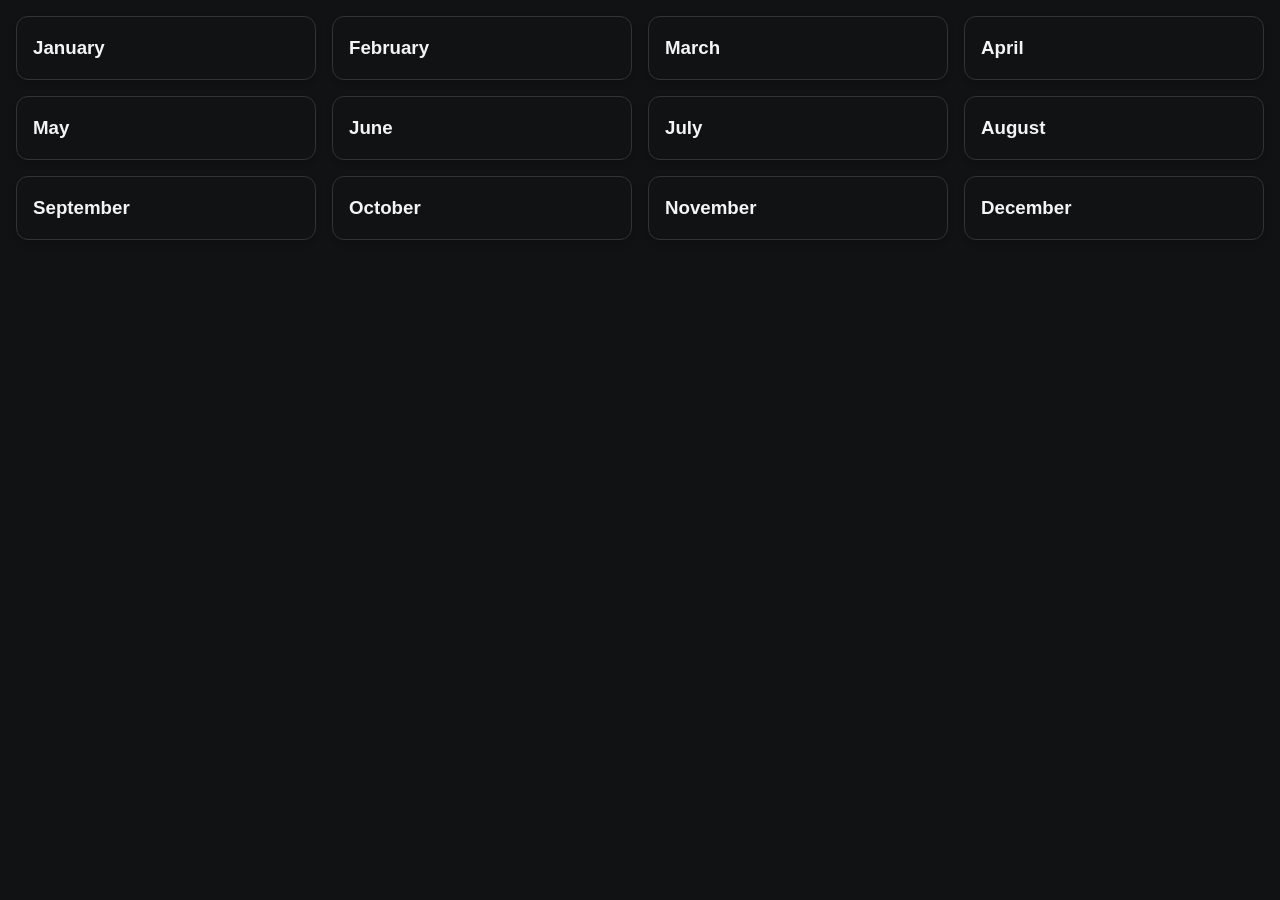
==== index.html @ 1df0e331 "first commit" ====
<!DOCTYPE html>
<html lang="en">
<head>
    <meta charset="UTF-8">
    <meta name="viewport" content="width=device-width, initial-scale=1.0">
    <link rel="stylesheet" href="./css/_style.css">
    <link rel="stylesheet" href="./css/calendar.css">
    <title>Document</title>
</head>
<body>
    
    <!-- https://www.sito.com/?m=1 -->
    <!-- https://www.sito.com/?m=1&d=1 -->

    <div id="app"></div>

    <script src="./js/script.js" type="module"></script>
</body>
</html>
---- css/_style.css ----
:root {
    --bg-color: #111213;
    --txt-color: #f4f4f4;

    --shadow-color: rgba(0, 0, 0, 0.1);

    --padding: 1rem;
    --br-radius: 0.75rem;
    --br-size: 1px;
    --br-color: #333;
}

* {
    margin: 0;
    padding: 0;
    box-sizing: border-box;
}

body {
    font-family: Arial, sans-serif;
    color: var(--txt-color);
    background-color: var(--bg-color);
    line-height: 1.6;
}
---- css/calendar.css ----
#app {
    display: grid;
    grid-template-columns: repeat(auto-fit, minmax(300px, 1fr));
    gap: var(--padding);
    padding: var(--padding);
}

#app > div {
    background-color: var(--bg-color);
    border: var(--br-size) solid var(--br-color);
    border-radius: var(--br-radius);
    padding: var(--padding);
    box-shadow: 0 4px 6px var(--shadow-color);

    cursor: pointer;
}
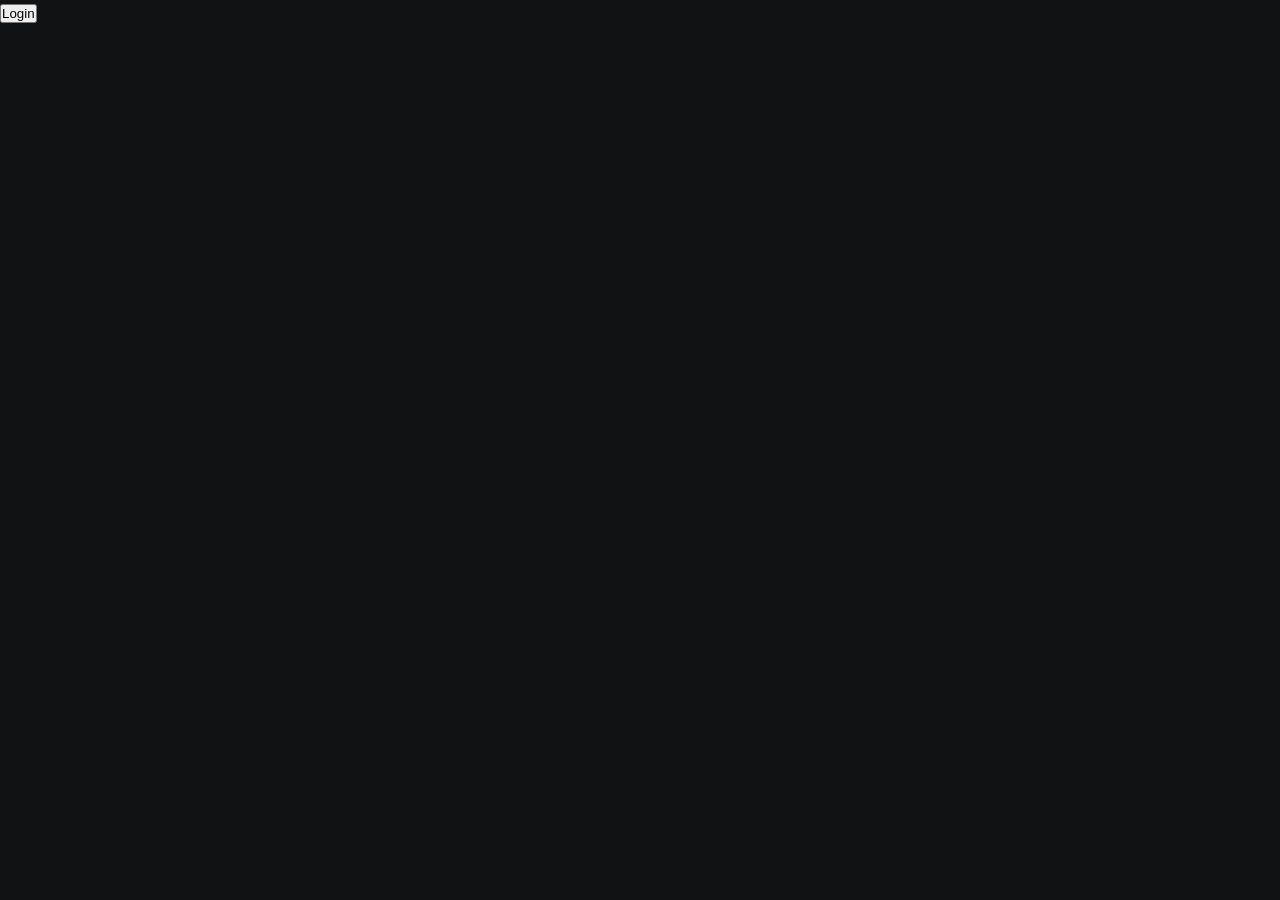
==== commit 435e6865: "added supabase.js" ====
--- a/index.html
+++ b/index.html
@@ -12,8 +12,13 @@
     <!-- https://www.sito.com/?m=1 -->
     <!-- https://www.sito.com/?m=1&d=1 -->
 
+    
+    <div id="login">
+        <button id="login-btn">Login</button>
+    </div>
     <div id="app"></div>
 
+    <script src="https://cdn.jsdelivr.net/npm/@supabase/supabase-js@2"></script>
     <script src="./js/script.js" type="module"></script>
 </body>
 </html>
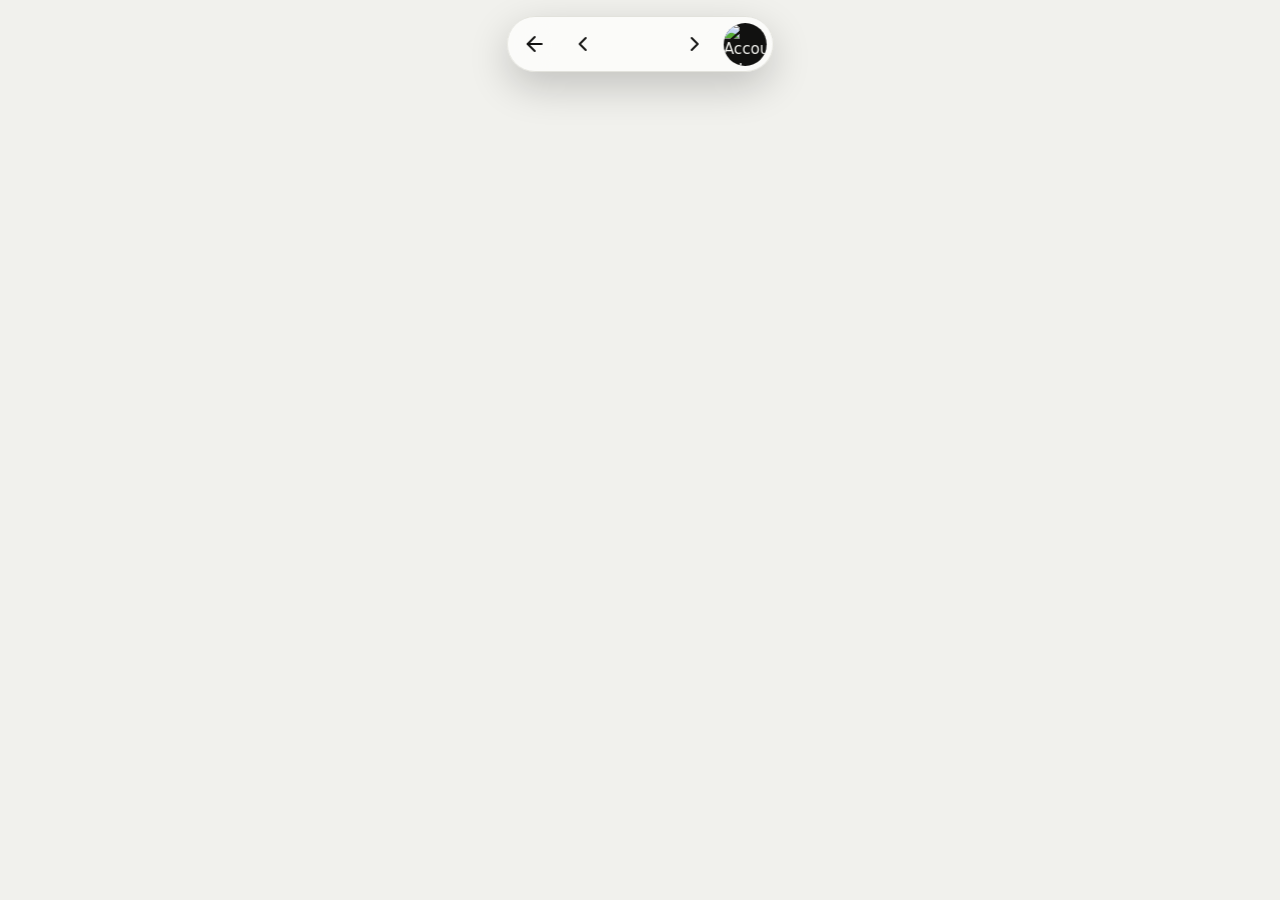
==== commit 378bc003: "Changed style and structure completely" ====
--- a/index.html
+++ b/index.html
@@ -1,5 +1,6 @@
 <!DOCTYPE html>
 <html lang="en">
+
 <head>
     <meta charset="UTF-8">
     <meta name="viewport" content="width=device-width, initial-scale=1.0">
@@ -7,18 +8,61 @@
     <link rel="stylesheet" href="./css/calendar.css">
     <title>Document</title>
 </head>
+
 <body>
-    
-    <!-- https://www.sito.com/?m=1 -->
-    <!-- https://www.sito.com/?m=1&d=1 -->
 
-    
-    <div id="login">
-        <button id="login-btn">Login</button>
+    <main id="app" hidden></main>
+
+    <div id="login" hidden>
+        <button id="login-btn">Accedi con Google</button>
     </div>
-    <div id="app"></div>
+
+    <nav class="nav">
+        <button class="back" aria-label="Back"><svg xmlns="http://www.w3.org/2000/svg" width="24" height="24"
+                viewBox="0 0 24 24" fill="none" stroke="currentColor" stroke-width="2" stroke-linecap="round"
+                stroke-linejoin="round" class="lucide lucide-arrow-left preview-icon">
+                <path d="m12 19-7-7 7-7" />
+                <path d="M19 12H5" />
+            </svg></button>
+        <div class="year">
+            <button class="yr" data-step="-1" aria-label="Previous Year"><svg xmlns="http://www.w3.org/2000/svg"
+                    width="24" height="24" viewBox="0 0 24 24" fill="none" stroke="currentColor" stroke-width="2"
+                    stroke-linecap="round" stroke-linejoin="round" class="lucide lucide-chevron-left preview-icon">
+                    <path d="m15 18-6-6 6-6" />
+                </svg></button>
+            <output id="yl"></output>
+            <button class="yr" data-step="1" aria-label="Next Year"><svg xmlns="http://www.w3.org/2000/svg" width="24"
+                    height="24" viewBox="0 0 24 24" fill="none" stroke="currentColor" stroke-width="2"
+                    stroke-linecap="round" stroke-linejoin="round" class="lucide lucide-chevron-right preview-icon">
+                    <path d="m9 18 6-6-6-6" />
+                </svg></button>
+        </div>
+        <button class="account" id="avatar" popovertarget="menu" aria-label="Settings"><img src="https://www.picsum.photos/200"
+                alt="Account Icon"></button>
+    </nav>
+
+    <div id="menu" class="menu" popover>
+        <p class="who"><span id="nick"></span><small id="email"></small></p>
+        <button class="row">Settings <span><svg xmlns="http://www.w3.org/2000/svg" width="24" height="24"
+                    viewBox="0 0 24 24" fill="none" stroke="currentColor" stroke-width="2" stroke-linecap="round"
+                    stroke-linejoin="round" class="lucide lucide-settings preview-icon">
+                    <path
+                        d="M9.671 4.136a2.34 2.34 0 0 1 4.659 0 2.34 2.34 0 0 0 3.319 1.915 2.34 2.34 0 0 1 2.33 4.033 2.34 2.34 0 0 0 0 3.831 2.34 2.34 0 0 1-2.33 4.033 2.34 2.34 0 0 0-3.319 1.915 2.34 2.34 0 0 1-4.659 0 2.34 2.34 0 0 0-3.32-1.915 2.34 2.34 0 0 1-2.33-4.033 2.34 2.34 0 0 0 0-3.831A2.34 2.34 0 0 1 6.35 6.051a2.34 2.34 0 0 0 3.319-1.915" />
+                    <circle cx="12" cy="12" r="3" />
+                </svg></span></button>
+        <button class="row" id="logout">Log Out <span><svg xmlns="http://www.w3.org/2000/svg" width="24" height="24"
+                    viewBox="0 0 24 24" fill="none" stroke="currentColor" stroke-width="2" stroke-linecap="round"
+                    stroke-linejoin="round" class="lucide lucide-log-out preview-icon">
+                    <path d="m16 17 5-5-5-5" />
+                    <path d="M21 12H9" />
+                    <path d="M9 21H5a2 2 0 0 1-2-2V5a2 2 0 0 1 2-2h4" />
+                </svg></span></button>
+    </div>
+
+    <dialog class="sheet" id="sheet"></dialog>
 
     <script src="https://cdn.jsdelivr.net/npm/@supabase/supabase-js@2"></script>
     <script src="./js/script.js" type="module"></script>
 </body>
+
 </html>
--- a/css/_style.css
+++ b/css/_style.css
@@ -1,24 +1,58 @@
+@import url('https://fonts.googleapis.com/css2?family=UnifrakturMaguntia&display=swap');
+
 :root {
-    --bg-color: #111213;
-    --txt-color: #f4f4f4;
-
-    --shadow-color: rgba(0, 0, 0, 0.1);
-
-    --padding: 1rem;
-    --br-radius: 0.75rem;
-    --br-size: 1px;
-    --br-color: #333;
+    color-scheme: dark light;
+    --bg: light-dark(#f1f1ed, #08080a);
+    --card: light-dark(#fff, #131316);
+    --ink: light-dark(#111110, #f4f4f1);
+    --mute: light-dark(#85857f, #74747a);
+    --line: light-dark(#e2e2dc, #232327);
+    --cell: light-dark(#ececE6, #1b1b1f);
+    --accent: light-dark(#2b2bff, #c8ff2e);
+    --on-accent: light-dark(#fff, #08080a);
+    --pad: clamp(.7rem, 2.2vw, 1.4rem);
+    --r: 28px;
+    --sans: "Geist", system-ui, -apple-system, "Segoe UI", sans-serif;
+    --mono: "Geist Mono", ui-monospace, Menlo, monospace;
 }
 
 * {
     margin: 0;
     padding: 0;
     box-sizing: border-box;
+
+    &::-webkit-scrollbar {
+        display: none;
+    }
+
+    scrollbar-width: none;
+    -ms-overflow-style: none;
+}
+
+[hidden] {
+    display: none !important;
+}
+
+:focus-visible {
+    outline: 2px solid var(--accent);
+    outline-offset: 3px;
 }
 
 body {
-    font-family: Arial, sans-serif;
-    color: var(--txt-color);
-    background-color: var(--bg-color);
-    line-height: 1.6;
-}+    min-height: 100dvh;
+    font: 400 .95rem/1.4 var(--sans);
+    -webkit-font-smoothing: antialiased;
+    color: var(--ink);
+    background-color: var(--bg);
+    padding: var(--pad) var(--pad) calc(5.8rem + env(safe-area-inset-bottom));
+}
+
+button {
+    font: inherit;
+    color: inherit;
+    background: none;
+    border: 0;
+    cursor: pointer;
+}
+
+@media (min-width: 56rem) { body { padding: 5.6rem var(--pad) var(--pad); } }
--- a/css/calendar.css
+++ b/css/calendar.css
@@ -1,16 +1,680 @@
-#app {
-    display: grid;
-    grid-template-columns: repeat(auto-fit, minmax(300px, 1fr));
-    gap: var(--padding);
-    padding: var(--padding);
-}
-
-#app > div {
-    background-color: var(--bg-color);
-    border: var(--br-size) solid var(--br-color);
-    border-radius: var(--br-radius);
-    padding: var(--padding);
-    box-shadow: 0 4px 6px var(--shadow-color);
-
+/* =======
+# NAVBAR #
+======= */
+
+.nav {
+    position: fixed;
+    z-index: 30;
+    left: 50%;
+    translate: -50% 0;
+    bottom: max(.9rem, env(safe-area-inset-bottom));
+    display: flex;
+    align-items: center;
+    gap: .3rem;
+    padding: .35rem;
+    border-radius: 999px;
+    background: color-mix(in oklab, var(--card) 70%, transparent);
+    backdrop-filter: blur(22px) saturate(1.7);
+    border: 1px solid var(--line);
+    box-shadow: 0 14px 40px #0003;
+}
+
+@media (min-width: 56rem) {
+    .nav {
+        bottom: auto;
+        top: 1rem;
+    }
+}
+
+.nav button {
+    display: grid;
+    place-items: center;
+    width: 2.7rem;
+    aspect-ratio: 1;
+    border-radius: 50%;
+    transition: .2s;
+}
+
+.nav button:hover {
+    background: var(--cell);
+}
+
+body[data-view="months"] .back {
+    display: none;
+}
+
+.year {
+    display: flex;
+    align-items: center;
+}
+
+.year output {
+    min-width: 4.3rem;
+    text-align: center;
+    font: 400 1.15rem var(--sans);
+    letter-spacing: -.02em;
+    font-variant-numeric: tabular-nums;
+}
+
+.nav .account {
+    background: var(--ink);
+    color: var(--bg);
+    font-weight: 500;
+    margin-left: .15rem;
+    overflow: hidden;
+    padding: 0;
+}
+
+.nav .account img {
+    width: 100%;
+    height: 100%;
+    object-fit: cover;
+}
+
+.nav .account:hover {
+    background: var(--accent);
+    color: var(--on-accent);
+}
+
+/* =====
+# MENU #
+===== */
+
+.menu {
+    inset: auto 0 5.8rem;
+    margin-inline: auto;
+    padding: 1.1rem;
+    width: min(18rem, calc(100vw - 2rem));
+    background: var(--card);
+    color: var(--ink);
+    border: 1px solid var(--line);
+    border-radius: 24px;
+    box-shadow: 0 20px 50px #0004;
+    opacity: 0;
+    translate: 0 10px;
+    transition: opacity .2s, translate .2s, display .2s allow-discrete, overlay .2s allow-discrete;
+}
+
+@media (min-width: 56rem) {
+    .menu {
+        inset: 5.2rem 0 auto;
+    }
+}
+
+.menu:popover-open {
+    opacity: 1;
+    translate: 0;
+}
+
+@starting-style {
+    .menu:popover-open {
+        opacity: 0;
+        translate: 0 10px;
+    }
+}
+
+.menu::backdrop {
+    background: #0002;
+}
+
+.menu .who {
+    font: 300 1.5rem/1.1 var(--sans);
+    letter-spacing: -.03em;
+}
+
+.menu .who small {
+    display: block;
+    margin-top: .2rem;
+    font: .72rem var(--mono);
+    letter-spacing: 0;
+    color: var(--mute);
+}
+
+.menu .row {
+    display: flex;
+    justify-content: space-between;
+    width: 100%;
+    padding: .8rem 0;
+    border-top: 1px solid var(--line);
+}
+
+.menu .row:first-of-type {
+    margin-top: 1rem;
+}
+
+.menu .row:hover {
+    color: var(--accent);
+}
+
+
+/* =======
+# MONTHS #
+======= */
+
+.months {
+    display: grid;
+    gap: clamp(.5rem, 1.3vw, 1rem);
+    max-width: 100rem;
+    margin-inline: auto;
+    /* grid-template-columns: repeat(auto-fit, minmax(min(100%, 15rem), 1fr)); */
+    /* grid-auto-rows: minmax(13rem, 1fr); */
+    grid-template-columns: repeat(2, 1fr);
+    min-height: calc(100dvh - 7rem);
+}
+
+@media (min-width: 42rem) {
+    .months {
+        grid-template-columns: repeat(3, 1fr);
+    }
+}
+
+@media (min-width: 72rem) {
+    .months {
+        grid-template-columns: repeat(4, 1fr);
+    }
+}
+
+.month {
+    view-transition-name: var(--vt, none);
+    display: flex;
+    flex-direction: column;
+    gap: .6rem;
+    min-width: 0;
+    padding: 1.1rem 1.2rem 1.2rem;
     cursor: pointer;
+    background: var(--card);
+    border: 1px solid var(--line);
+    border-radius: var(--r);
+    transition: translate .25s, box-shadow .25s, border-color .25s;
+}
+
+.month:hover {
+    translate: 0 -3px;
+    box-shadow: 0 16px 40px #0002;
+}
+
+.month.current {
+    border-color: var(--accent);
+    box-shadow: 0 0 0 1px var(--accent);
+}
+
+.month h3 {
+    display: flex;
+    justify-content: space-between;
+    align-items: baseline;
+    gap: .5rem;
+    font: 300 1.6rem/1 var(--sans);
+    letter-spacing: -.045em;
+}
+
+.month h3 small {
+    font: 400 .66rem var(--mono);
+    letter-spacing: 0;
+    color: var(--mute);
+}
+
+.weekdays {
+    display: grid;
+    grid-template-columns: repeat(7, 1fr);
+    text-align: center;
+    font: .6rem var(--mono);
+    color: var(--mute);
+}
+
+.days-container {
+    flex: 1;
+    display: grid;
+    grid-template-columns: repeat(7, 1fr);
+    /* grid-auto-rows: 1fr; */
+    align-content: center;
+    gap: clamp(2px, .4vw, 5px);
+}
+
+.days-container> :first-child {
+    grid-column-start: var(--start, 1);
+}
+
+.days-container>div {
+    aspect-ratio: 1;
+    position: relative;
+    isolation: isolate;
+    overflow: hidden;
+    display: grid;
+    place-items: center;
+    /* min-height: 0; */
+    border-radius: 34%;
+    font: 400 .62rem var(--mono);
+    transition: .15s;
+    color: color-mix(in oklab, var(--on-accent) calc(var(--n, 0) * 25%), var(--mute));
+    background: color-mix(in oklab, var(--accent) calc(var(--n, 0) * 25%), var(--cell));
+}
+
+.days-container>div:hover {
+    scale: 1.3;
+    z-index: 2;
+    background: var(--ink);
+    color: var(--bg);
+}
+
+.days-container>.current {
+    box-shadow: 0 0 0 2px var(--card), 0 0 0 3.5px var(--accent);
+}
+
+/* =====
+# DAYS #
+===== */
+
+.months:has(.open) {
+    grid-template-columns: 11.5rem 1fr;
+    grid-auto-rows: min-content;
+    align-items: start;
+    min-height: 0;
+}
+
+.months:has(.open) .month:not(.open) {
+    grid-column: 1;
+    padding: .8rem 1rem;
+    border-radius: 20px;
+}
+
+.months:has(.open) .month:not(.open) h3 {
+    font-size: 1rem;
+    letter-spacing: -.02em;
+}
+
+.months:has(.open) .month:not(.open) :is(.weekdays, .days-container) {
+    display: none;
+}
+
+.month.open {
+    grid-column: 2;
+    grid-row: 1 / span 12;
+    align-self: stretch;
+    min-height: calc(100dvh - 7rem);
+    padding: clamp(1rem, 2.4vw, 2rem);
+    cursor: default;
+    gap: 1rem;
+}
+
+.month.open:hover {
+    translate: 0;
+    box-shadow: none;
+}
+
+.month.open h3 {
+    font-size: clamp(2.4rem, 6vw, 4.6rem);
+}
+
+.month.open h3 small {
+    font-size: .8rem;
+}
+
+.month.open .weekdays {
+    font-size: .75rem;
+}
+
+.month.open .days-container {
+    gap: clamp(.25rem, .8vw, .6rem);
+    grid-auto-rows: minmax(3.6rem, 1fr);
+    align-content: stretch;
+}
+
+.month.open .days-container>div {
+    aspect-ratio: auto;
+    place-items: start;
+    align-content: start;
+    padding: .6rem .8rem;
+    cursor: pointer;
+    border-radius: 20px;
+    font: 300 clamp(1rem, 2vw, 1.7rem)/1 var(--sans);
+    letter-spacing: -.03em;
+    color: var(--ink);
+    background: var(--cell);
+}
+
+.month.open .days-container>div:hover {
+    scale: 1.03;
+    background: var(--cell);
+    color: var(--ink);
+    box-shadow: 0 10px 28px #0003;
+}
+
+.month.open .days-container>div::after {
+    content: "";
+    position: absolute;
+    inset: auto .8rem .7rem;
+    height: 3px;
+    border-radius: 2px;
+    background: linear-gradient(90deg, var(--accent) calc(var(--n, 0) * 25%), color-mix(in oklab, var(--ink) 14%, transparent) 0);
+    -webkit-mask: repeating-linear-gradient(90deg, #000 0 calc(25% - 3px), transparent 0 25%);
+    mask: repeating-linear-gradient(90deg, #000 0 calc(25% - 3px), transparent 0 25%);
+}
+
+.month.open .days-container>.current {
+    box-shadow: inset 0 0 0 2px var(--accent);
+    color: var(--accent);
+}
+
+.mosaic,
+.photos {
+    display: grid;
+    grid: 1fr 1fr / 1fr 1fr;
+    gap: 2px;
+}
+
+.mosaic {
+    position: absolute;
+    inset: 0;
+    z-index: -1;
+}
+
+.mosaic>*,
+.photo> :is(img, .ph) {
+    display: block;
+    width: 100%;
+    height: 100%;
+    object-fit: cover;
+}
+
+:is(.mosaic, .photos)> :only-child {
+    grid-area: 1 / 1 / 3 / 3;
+}
+
+:is(.mosaic, .photos)> :first-child:nth-last-child(3) {
+    grid-column: span 2;
+}
+
+:is(.mosaic, .photos)> :first-child:nth-last-child(2),
+:is(.mosaic, .photos)> :last-child:nth-child(2) {
+    grid-row: span 2;
+}
+
+.month.open .days-container>div:has(.mosaic) {
+    color: #fff;
+    text-shadow: 0 1px 8px #0009;
+}
+
+.month.open .days-container>div:has(.mosaic)::before {
+    content: "";
+    position: absolute;
+    inset: 0;
+    z-index: -1;
+    background: linear-gradient(#0007, transparent 50%, #0006);
+}
+
+@media (max-width: 42rem) {
+    .months {
+        grid-template-columns: repeat(2, 1fr);
+        grid-auto-rows: auto;
+        min-height: 0;
+    }
+
+    .month {
+        padding: .9rem;
+    }
+
+    .month h3 {
+        font-size: 1.3rem;
+    }
+
+    .days-container>div {
+        font-size: 0;
+    }
+
+    .months:has(.open) {
+        grid-template-columns: repeat(4, 1fr);
+        gap: .4rem;
+    }
+
+    .months:has(.open) .month:not(.open) {
+        grid-column: auto;
+        padding: .6rem .5rem;
+        text-align: center;
+    }
+
+    .months:has(.open) .month:not(.open) h3 {
+        font-size: .8rem;
+        justify-content: center;
+    }
+
+    .months:has(.open) .month:not(.open) small {
+        display: none;
+    }
+
+    .month.open {
+        order: 1;
+        grid-column: 1 / -1;
+        grid-row: auto;
+        min-height: 0;
+    }
+
+    .month.open .days-container {
+        grid-auto-rows: auto;
+    }
+
+    .month.open .days-container>div {
+        aspect-ratio: 1;
+        padding: .35rem .45rem;
+        font-size: 1rem;
+        border-radius: 14px;
+    }
+
+    .month.open .days-container>div::after {
+        inset: auto .4rem .4rem;
+    }
+}
+
+/* =========
+# DRAWINGS #
+========= */
+
+.sheet {
+    position: fixed;
+    z-index: 20;
+    margin: 0;
+    padding: 1.2rem;
+    overflow: auto;
+    color: var(--ink);
+    background: var(--card);
+    border: 1px solid var(--line);
+    box-shadow: 0 -20px 60px #0004;
+    inset: auto 0 0;
+    width: 100%;
+    max-width: none;
+    max-height: 92dvh;
+    border-radius: var(--r) var(--r) 0 0;
+    translate: 0 100%;
+    transition: translate .45s cubic-bezier(.2, .8, .2, 1), display .45s allow-discrete, overlay .45s allow-discrete;
+}
+
+.sheet[open] {
+    translate: 0;
+}
+
+@starting-style {
+    .sheet[open] {
+        translate: 0 100%;
+    }
+}
+
+@media (min-width: 56rem) {
+    .sheet {
+        inset: 5.6rem 1rem 1rem auto;
+        width: min(31rem, calc(100vw - 2rem));
+        max-height: none;
+        border-radius: var(--r);
+        box-shadow: 0 20px 60px #0004;
+        translate: 110% 0;
+    }
+
+    .sheet[open] {
+        translate: 0;
+    }
+
+    @starting-style {
+        .sheet[open] {
+            translate: 110% 0;
+        }
+    }
+}
+
+.sheet-head {
+    display: flex;
+    justify-content: space-between;
+    align-items: flex-start;
+    gap: 1rem;
+    margin-bottom: 1rem;
+}
+
+.sheet-head h2 {
+    font: 300 clamp(1.8rem, 5vw, 2.1rem)/1 var(--sans);
+    letter-spacing: -.045em;
+}
+
+.sheet-head small {
+    font: 400 .75rem var(--mono);
+    letter-spacing: 0;
+    color: var(--mute);
+    margin-left: .5rem;
+}
+
+.close {
+    display: grid;
+    place-items: center;
+    flex: none;
+    width: 2.4rem;
+    aspect-ratio: 1;
+    border-radius: 50%;
+    border: 1px solid var(--line);
+    font-size: 1.3rem;
+    transition: .2s;
+}
+
+.close:hover {
+    background: var(--ink);
+    color: var(--bg);
+}
+
+.photos {
+    aspect-ratio: 1;
+    border-radius: 22px;
+    overflow: hidden;
+    background: var(--cell);
+}
+
+.photo {
+    position: relative;
+    overflow: hidden;
+}
+
+.photo figcaption {
+    position: absolute;
+    inset: auto 0 0;
+    display: flex;
+    justify-content: space-between;
+    padding: 1.6rem .8rem .6rem;
+    font: .7rem var(--mono);
+    color: #fff;
+    background: linear-gradient(transparent, #000a);
+    opacity: 0;
+    transition: opacity .2s;
+}
+
+.photo:hover figcaption {
+    opacity: 1;
+}
+
+@media (hover: none) {
+    .photo figcaption {
+        opacity: 1;
+    }
+}
+
+.dropzone {
+    position: relative;
+    display: grid;
+    place-content: center;
+    justify-items: center;
+    gap: .4rem;
+    margin-top: 1rem;
+    min-height: 10rem;
+    padding: 1.4rem;
+    text-align: center;
+    color: var(--mute);
+    cursor: pointer;
+    border: 1.5px dashed color-mix(in oklab, var(--ink) 30%, transparent);
+    border-radius: 22px;
+    transition: .2s;
+}
+
+.dropzone strong {
+    font: 300 1.6rem/1.1 var(--sans);
+    letter-spacing: -.03em;
+    color: var(--ink);
+}
+
+.dropzone::before {
+    content: "+";
+    display: grid;
+    place-items: center;
+    width: 2.8rem;
+    aspect-ratio: 1;
+    margin-bottom: .3rem;
+    border-radius: 50%;
+    border: 1px solid currentColor;
+    font: 300 1.6rem/1 var(--sans);
+    transition: .25s;
+}
+
+.dropzone:hover,
+.dropzone.over,
+.dropzone:focus-within {
+    border-color: var(--accent);
+    color: var(--ink);
+    background: color-mix(in oklab, var(--accent) 7%, transparent);
+}
+
+.dropzone:hover::before,
+.dropzone.over::before {
+    background: var(--accent);
+    border-color: var(--accent);
+    color: var(--on-accent);
+    rotate: 90deg;
+}
+
+.dropzone input {
+    position: absolute;
+    inset: 0;
+    opacity: 0;
+    cursor: pointer;
+}
+
+.dropzone[aria-disabled="true"] {
+    opacity: .4;
+    pointer-events: none;
+}
+
+/* ============
+# TRANSITIONS #
+============ */
+
+::view-transition-group(*) {
+    animation-duration: .5s;
+    animation-timing-function: cubic-bezier(.2, .8, .2, 1);
+}
+
+::view-transition-old(root),
+::view-transition-new(root) {
+    animation-duration: .25s;
+}
+
+@media (prefers-reduced-motion: reduce) {
+
+    *,
+    ::before,
+    ::after,
+    ::view-transition-group(*) {
+        animation: none !important;
+        transition: none !important;
+    }
 }
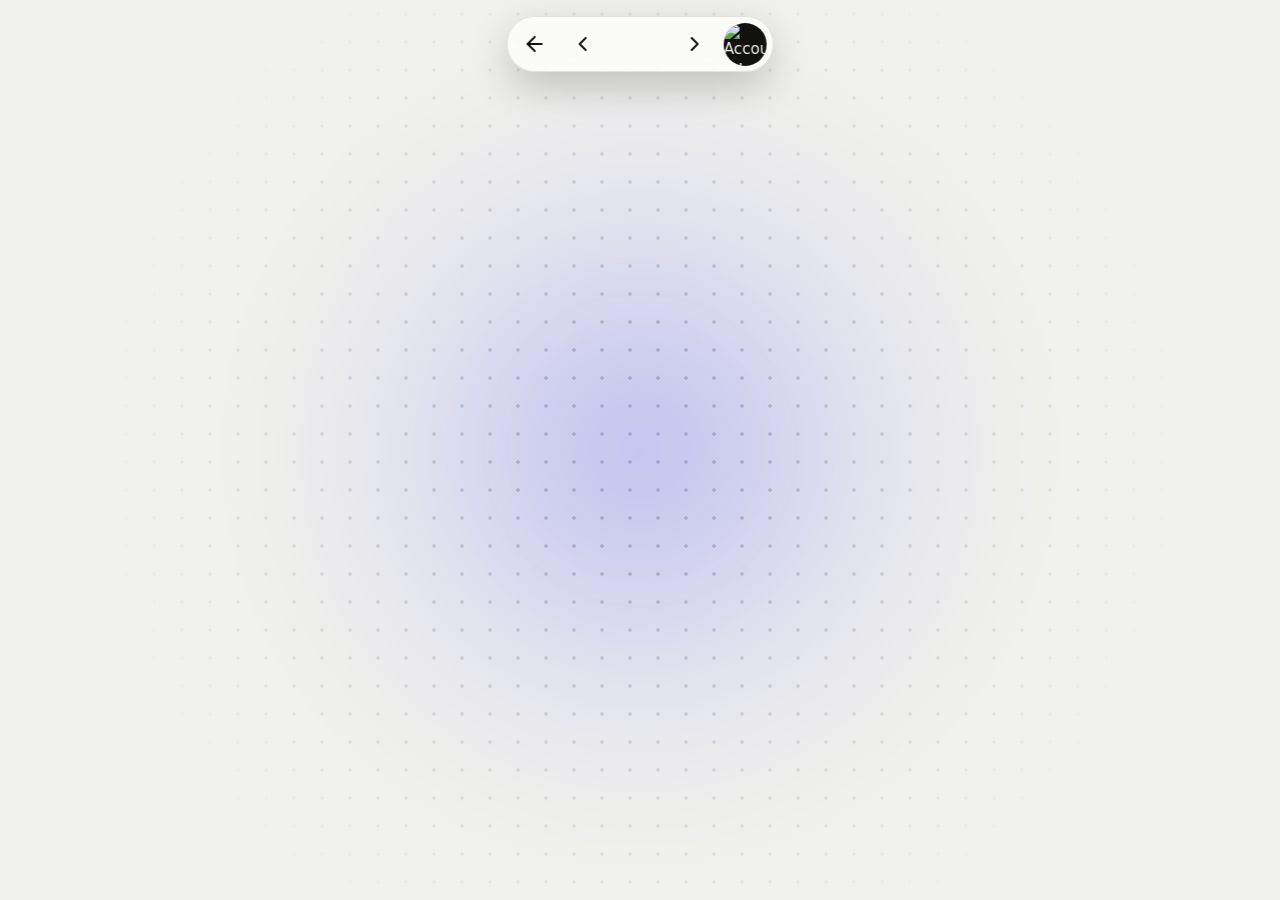
==== commit 1a016341: "updated html head and added icons" ====
--- a/index.html
+++ b/index.html
@@ -3,10 +3,33 @@
 
 <head>
     <meta charset="UTF-8">
-    <meta name="viewport" content="width=device-width, initial-scale=1.0">
+    
+    <meta name="viewport" content="width=device-width, initial-scale=1.0, viewport-fit=cover">
+    <title>Shared Calendar</title>
+    <meta name="description" content="A shared calendar I use with my friends :D">
+
+    <meta name="robots" content="noindex, nofollow" >
+
+    <meta name="color-scheme" content="dark light">
+    <meta name="theme-color" content="#f1f1ed" media="(prefers-color-scheme: light)">
+    <meta name="theme-color" content="#08080a" media="(prefers-color-scheme: dark)">
+
+    <link rel="icon" type="image/svg+xml" href="./assets/icon.svg">
+    <link rel="apple-touch-icon" href="./assets/apple-touch-icon.png">
+    <link rel="manifest" href="manifest.webmanifest">
+    <meta name="apple-mobile-web-app-title" content="Shared Calendar">
+
+    <meta property="og:type" content="website">
+    <meta property="og:title" content="Shared Calendar">
+    <meta property="og:description" content="A shared calendar I use with my friends :D">
+    <meta property="og:url" content="https://xzytdl.github.io/SharedCalendar/">
+
+    <link rel="preconnect" href="https://fonts.googleapis.com">
+    <link rel="preconnect" href="https://fonts.gstatic.com" crossorigin>
+    <link rel="preconnect" href="https://yyqwpgyytzgdslrfiijc.supabase.co" crossorigin>
+
     <link rel="stylesheet" href="./css/_style.css">
     <link rel="stylesheet" href="./css/calendar.css">
-    <title>Document</title>
 </head>
 
 <body>
@@ -43,7 +66,7 @@
 
     <div id="menu" class="menu" popover>
         <p class="who"><span id="nick"></span><small id="email"></small></p>
-        <button class="row">Settings <span><svg xmlns="http://www.w3.org/2000/svg" width="24" height="24"
+        <button class="row" id="settings-btn">Settings <span><svg xmlns="http://www.w3.org/2000/svg" width="24" height="24"
                     viewBox="0 0 24 24" fill="none" stroke="currentColor" stroke-width="2" stroke-linecap="round"
                     stroke-linejoin="round" class="lucide lucide-settings preview-icon">
                     <path
@@ -60,8 +83,10 @@
     </div>
 
     <dialog class="sheet" id="sheet"></dialog>
+    <dialog class="viewer" id="viewer"></dialog>
+    <dialog class="settings" id="settings"></dialog>
 
-    <script src="https://cdn.jsdelivr.net/npm/@supabase/supabase-js@2"></script>
+    <script src="https://cdn.jsdelivr.net/npm/@supabase/supabase-js@2.117.2"></script>
     <script src="./js/script.js" type="module"></script>
 </body>
 
--- a/css/_style.css
+++ b/css/_style.css
@@ -47,6 +47,19 @@
     padding: var(--pad) var(--pad) calc(5.8rem + env(safe-area-inset-bottom));
 }
 
+body::before,
+#login::before {
+    content: "";
+    position: fixed;
+    inset: 0;
+    z-index: -1;
+    background:
+        radial-gradient(circle at 50% 50%, color-mix(in oklab, var(--accent) 22%, transparent), transparent 55%),
+        radial-gradient(circle, color-mix(in oklab, var(--ink) 20%, transparent) 1.5px, transparent 2px) 0 0 / 28px 28px;
+    -webkit-mask: radial-gradient(circle at 50% 50%, #000 15%, transparent 70%);
+    mask: radial-gradient(circle at 50% 50%, #000 15%, transparent 70%);
+}
+
 button {
     font: inherit;
     color: inherit;
--- a/css/calendar.css
+++ b/css/calendar.css
@@ -1,3 +1,62 @@
+/* ======
+# LOGIN # 
+====== */
+
+#login {
+    position: fixed;
+    inset: 0;
+    z-index: 40;
+    overflow: hidden;
+    display: grid;
+    place-content: center;
+    justify-items: center;
+    gap: 2.4rem;
+    padding: var(--pad);
+    text-align: center;
+    background: var(--bg);
+}
+
+#login::after {
+    content: "Shared Calendar";
+    order: -1;
+    font: 300 clamp(3.2rem, 14vw, 6rem)/.9 var(--sans);
+    letter-spacing: -.06em;
+    text-wrap: balance;
+}
+
+#login-btn {
+    display: inline-flex;
+    align-items: center;
+    gap: .8rem;
+    padding: .95rem 1.8rem .95rem 1.1rem;
+    font: 500 1rem var(--sans);
+    letter-spacing: -.01em;
+    color: var(--bg);
+    background: var(--ink);
+    border-radius: 999px;
+    box-shadow: 0 10px 30px #0003;
+    transition: transform .25s cubic-bezier(.2, .8, .2, 1), box-shadow .25s;
+}
+
+#login-btn::before {
+    content: "";
+    flex: none;
+    width: 1.7rem;
+    aspect-ratio: 1;
+    border-radius: 50%;
+    background: #fff url("data:image/svg+xml,<svg xmlns='http://www.w3.org/2000/svg' viewBox='0 0 48 48'><path fill='%23EA4335' d='M24 9.5c3.54 0 6.71 1.22 9.21 3.6l6.85-6.85C35.9 2.38 30.47 0 24 0 14.62 0 6.51 5.38 2.56 13.22l7.98 6.19C12.43 13.72 17.74 9.5 24 9.5z'/><path fill='%234285F4' d='M46.98 24.55c0-1.57-.15-3.09-.38-4.55H24v9.02h12.94c-.58 2.96-2.26 5.48-4.78 7.18l7.73 6c4.51-4.18 7.09-10.36 7.09-17.65z'/><path fill='%23FBBC05' d='M10.53 28.59c-.48-1.45-.76-2.99-.76-4.59s.27-3.14.76-4.59l-7.98-6.19C.92 16.46 0 20.12 0 24c0 3.88.92 7.54 2.56 10.78l7.97-6.19z'/><path fill='%2334A853' d='M24 48c6.48 0 11.93-2.13 15.89-5.81l-7.73-6c-2.15 1.45-4.92 2.3-8.16 2.3-6.26 0-11.57-4.22-13.47-9.91l-7.98 6.19C6.51 42.62 14.62 48 24 48z'/></svg>") center / 1rem no-repeat;
+}
+
+#login-btn:hover {
+    transform: translateY(-3px);
+    box-shadow: 0 16px 40px color-mix(in oklab, var(--accent) 40%, transparent);
+}
+
+#login-btn:active {
+    transform: translateY(0) scale(.97);
+}
+
+
 /* =======
 # NAVBAR #
 ======= */
@@ -146,6 +205,138 @@
     color: var(--accent);
 }
 
+
+/* =========
+# SETTINGS #
+========= */
+
+.settings {
+    width: min(30rem, calc(100vw - 1.5rem));
+    max-height: calc(100dvh - 2rem);
+    overflow: auto;
+    padding: 1.3rem;
+    margin: auto;
+    background: var(--card);
+    color: var(--ink);
+    border: 1px solid var(--line);
+    border-radius: var(--r);
+    box-shadow: 0 30px 80px #0006;
+    opacity: 0;
+    scale: .96;
+    /* translate: 0 12px; */
+    transition: opacity .25s, scale .25s, translate .25s, display .25s allow-discrete, overlay .25s allow-discrete;
+}
+
+.settings[open] {
+    opacity: 1;
+    scale: 1;
+    translate: 0;
+}
+
+@starting-style {
+    .settings[open] {
+        opacity: 0;
+        scale: .96;
+        translate: 0 12px;
+    }
+}
+
+.settings::backdrop {
+    background: #0006;
+    backdrop-filter: blur(6px);
+}
+
+.set {
+    display: grid;
+    gap: .6rem;
+    padding-block: 1rem;
+    border-top: 1px solid var(--line);
+}
+
+.set h3 {
+    font: 500 .72rem var(--mono);
+    letter-spacing: .1em;
+    text-transform: uppercase;
+    color: var(--mute);
+}
+
+.set small {
+    font: .72rem var(--mono);
+    color: var(--mute);
+}
+
+.set input:not([type="color"]) {
+    width: 100%;
+    padding: .8rem 1rem;
+    font: inherit;
+    color: inherit;
+    background: var(--cell);
+    border: 1.5px solid transparent;
+    border-radius: 16px;
+    transition: border-color .2s;
+}
+
+.set input:focus {
+    outline: 0;
+    border-color: var(--accent);
+}
+
+.opts {
+    display: flex;
+    flex-wrap: wrap;
+    align-items: center;
+    gap: .5rem;
+}
+
+.opts button {
+    padding: .55rem 1rem;
+    border-radius: 999px;
+    background: var(--cell);
+    border: 1.5px solid transparent;
+    transition: .2s;
+}
+
+.opts button:hover {
+    border-color: var(--line);
+}
+
+.opts button[aria-pressed="true"] {
+    border-color: var(--accent);
+}
+
+.opts button span {
+    margin-left: .4rem;
+    font-size: .8rem;
+    color: var(--mute);
+}
+
+.opts .swatch {
+    width: 2.2rem;
+    aspect-ratio: 1;
+    padding: 0;
+    border: 0;
+    border-radius: 50%;
+    background: var(--c);
+}
+
+.opts .swatch[aria-pressed="true"] {
+    box-shadow: 0 0 0 2px var(--card), 0 0 0 4px var(--c);
+}
+
+.opts .custom {
+    position: relative;
+    cursor: pointer;
+    background: conic-gradient(#f33, #fc3, #3f6, #3cf, #63f, #f3c, #f33);
+}
+
+.opts .custom input {
+    position: absolute;
+    inset: 0;
+    width: 100%;
+    height: 100%;
+    opacity: 0;
+    cursor: pointer;
+}
 
 /* =======
 # MONTHS #
@@ -654,6 +845,132 @@
     pointer-events: none;
 }
 
+
+/* ========
+# VIEWERS #
+======== */
+
+.photo {
+    cursor: zoom-in;
+}
+
+.viewer {
+    position: fixed;
+    inset: 0;
+    width: 100%;
+    height: 100%;
+    max-width: none;
+    max-height: none;
+    margin: 0;
+    padding: 0;
+    border: 0;
+    background: color-mix(in oklab, #000 93%, transparent);
+    color: #fff;
+    place-items: center;
+    opacity: 0;
+    transition: opacity .25s, display .25s allow-discrete, overlay .25s allow-discrete;
+}
+
+.viewer[open] {
+    display: grid;
+    opacity: 1;
+}
+
+@starting-style {
+    .viewer[open] {
+        opacity: 0;
+    }
+}
+
+.viewer::backdrop {
+    background: none;
+}
+
+.viewer img {
+    max-width: min(100vw - 1.5rem, 90rem);
+    max-height: calc(100dvh - 8rem);
+    object-fit: contain;
+    border-radius: 18px;
+}
+
+.viewer button {
+    display: grid;
+    place-items: center;
+    color: #fff;
+    background: #ffffff1f;
+    backdrop-filter: blur(14px);
+    transition: background .2s;
+}
+
+.viewer button:hover {
+    background: #ffffff38;
+}
+
+.v-close,
+.v-nav {
+    position: fixed;
+    width: 2.9rem;
+    aspect-ratio: 1;
+    border-radius: 50%;
+    font-size: 1.5rem;
+}
+
+.v-close {
+    top: max(1rem, env(safe-area-inset-top));
+    right: 1rem;
+}
+
+.v-nav {
+    top: 50%;
+    translate: 0 -50%;
+}
+
+.v-prev {
+    left: 1rem;
+}
+
+.v-next {
+    right: 1rem;
+}
+
+@media (hover: none) {
+    .v-nav {
+        display: none;
+    }
+}
+
+.v-bar {
+    position: fixed;
+    bottom: max(1rem, env(safe-area-inset-bottom));
+    left: 50%;
+    translate: -50% 0;
+    display: flex;
+    align-items: center;
+    gap: .6rem;
+    padding: .45rem 1.2rem;
+    border-radius: 999px;
+    background: #ffffff1f;
+    backdrop-filter: blur(14px);
+    font: .8rem var(--mono);
+    white-space: nowrap;
+}
+
+.v-bar:has(.v-del) {
+    padding-right: .45rem;
+}
+
+.viewer .v-del {
+    padding: .6rem 1.1rem;
+    border-radius: 999px;
+    background: #ff453a;
+    font: 500 .85rem var(--sans);
+}
+
+.viewer .v-del:hover {
+    background: #ff6a60;
+}
+
+
 /* ============
 # TRANSITIONS #
 ============ */
